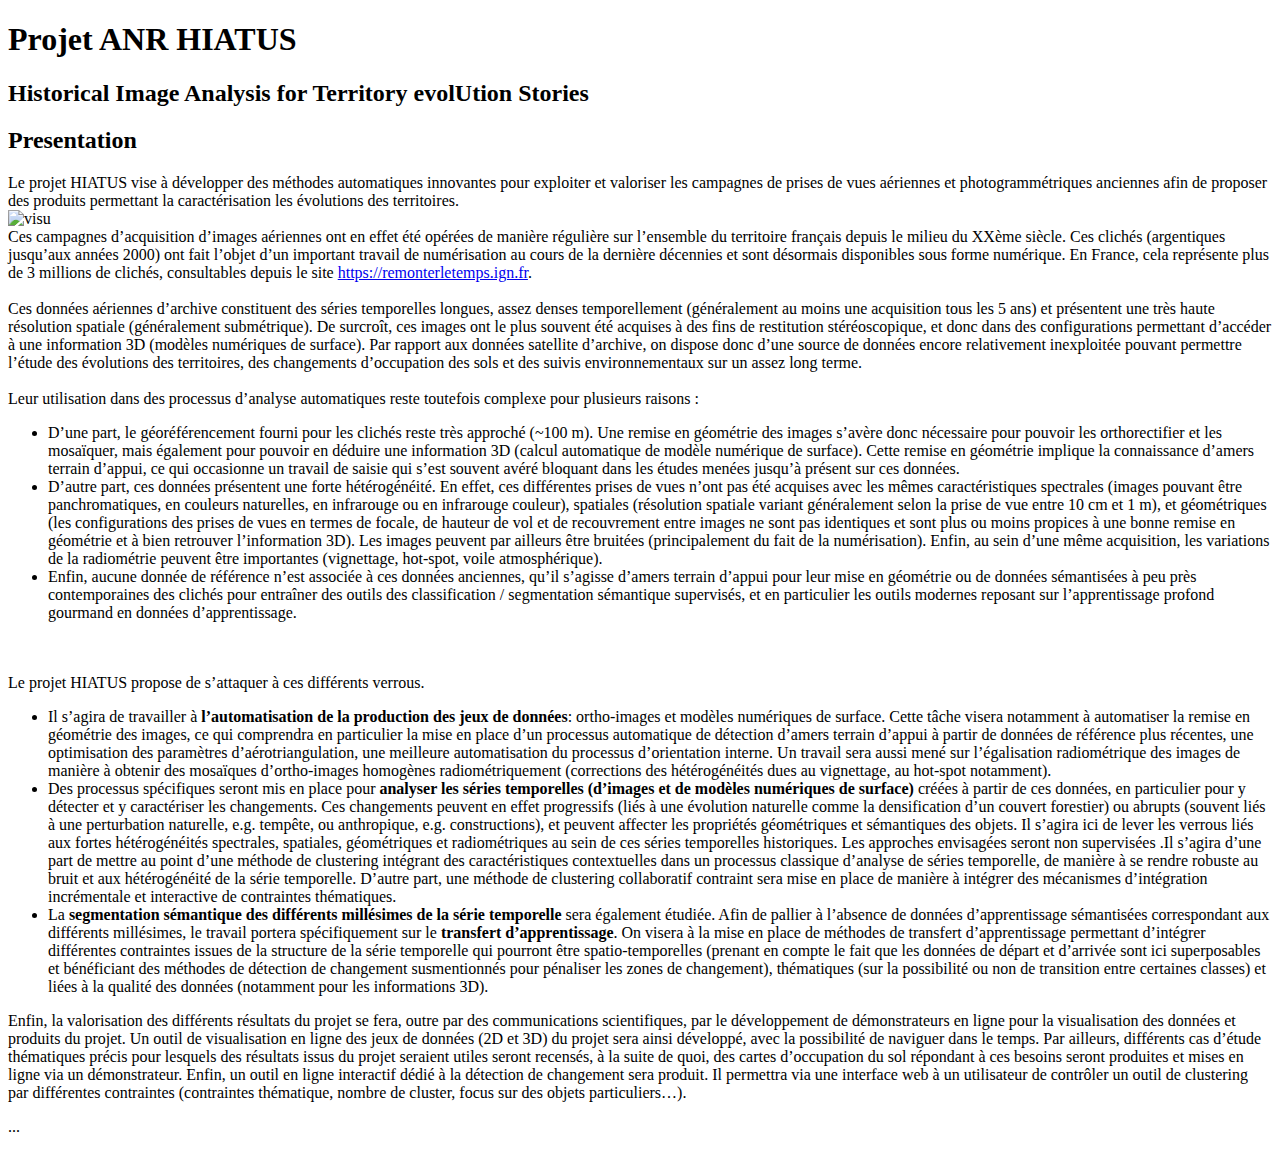
==== index.html @ 2a9e8b52 "Update index.html" ====
<!DOCTYPE html>
<html lang="fr"><head>
<meta http-equiv="content-type" content="text/html; charset=UTF-8">

  <meta charset="utf-8">
  <meta name="viewport" content="width=device-width, initial-scale=1, shrink-to-fit=no">
  <meta name="description" content="">
  <meta name="author" content="">

  <title>HIATUS</title>

  
  
</head>

  <!-- Header -->
  <header class="masthead" id="intro">
    <div class="container d-flex h-100 align-items-center">
      <div class="mx-auto text-center">
        <h1 class="mx-auto my-0 text-uppercase">Projet ANR HIATUS</h1>
        <h2 class="text-white-50 mx-auto mt-2 mb-5 lang-en">Historical Image Analysis for Territory evolUtion Stories</h2>
        <h2 class="text-white-50 mx-auto mt-2 mb-5 lang-fr" style="display: none;">Historical Image Analysis for Territory evolUtion Stories</h2>
      </div>
    </div>
  </header>

  <!-- About Section -->
  <section id="about" class="section section-padded">
    <div class="container">
      <div class="row text-center title">
        <div class="col-lg-8 mx-auto mb-5">
	  <h2 class="lang-en">Presentation</h2>
	  <h2 class="lang-fr" style="display: none;">Présentation du projet</h2>
      	</div>
      </div>
  </section>
				
      
Le projet HIATUS vise à développer des méthodes automatiques innovantes pour exploiter et valoriser les campagnes de prises de vues aériennes et photogrammétriques anciennes afin de proposer des produits permettant la caractérisation les évolutions des territoires.<br>

 <div>
<!--   <img src="http://recherche.ign.fr/labos/matis/testadmin/Echanges/hiatus_strasbourg.gif" width="500" height="500"  alt="visu"/> -->
 <img src="http://recherche.ign.fr/labos/matis/testadmin/Echanges/hiatus_strasbourg.gif" alt="visu"/>
</div> 
Ces campagnes d’acquisition d’images aériennes ont en effet été opérées de manière régulière sur l’ensemble du territoire français depuis le milieu du XXème siècle. Ces clichés (argentiques jusqu’aux années 2000) ont fait l’objet d’un important travail de numérisation au cours de la dernière décennies et sont désormais disponibles sous forme numérique. En France, cela représente plus de 3 millions de clichés, consultables depuis le site <a href="https://remonterletemps.ign.fr">https://remonterletemps.ign.fr</a>.<br><br>
Ces données aériennes d’archive constituent des séries temporelles longues, assez denses temporellement (généralement au moins une acquisition tous les 5 ans) et présentent une très haute résolution spatiale (généralement submétrique). De surcroît, ces images ont le plus souvent été acquises à des fins de restitution stéréoscopique, et donc dans des configurations permettant d’accéder à une information 3D (modèles numériques de surface). Par rapport aux données satellite d’archive, on dispose donc d’une source de données encore relativement inexploitée pouvant permettre l’étude des évolutions des territoires, des changements d’occupation des sols et des suivis environnementaux sur un assez long terme. <br><br>

Leur utilisation dans des processus d’analyse automatiques reste toutefois complexe pour plusieurs raisons : <br>
<ul>
<li> D’une part, le géoréférencement fourni pour les clichés reste très approché (~100 m). Une remise en géométrie des images s’avère donc nécessaire pour pouvoir les orthorectifier et les mosaïquer, mais également pour pouvoir en déduire une information 3D (calcul automatique de modèle numérique de surface). Cette remise en géométrie implique la connaissance d’amers terrain d’appui, ce qui occasionne un travail de saisie qui s’est souvent avéré bloquant dans les études menées jusqu’à présent sur ces données.</li>
<li> D’autre part, ces données présentent une forte hétérogénéité. En effet, ces différentes prises de vues n’ont pas été acquises avec les mêmes caractéristiques spectrales (images pouvant être panchromatiques, en couleurs naturelles, en infrarouge ou en infrarouge couleur), spatiales (résolution spatiale variant généralement selon la prise de vue entre 10 cm et 1 m), et géométriques (les configurations des prises de vues en termes de focale, de hauteur de vol et de recouvrement entre images ne sont pas identiques et sont plus ou moins propices à une bonne remise en géométrie et à bien retrouver l’information 3D). Les images peuvent par ailleurs être bruitées (principalement du fait de la numérisation). Enfin, au sein d’une même acquisition, les variations de la radiométrie peuvent être importantes (vignettage, hot-spot, voile atmosphérique).</li>
<li> Enfin, aucune donnée de référence n’est associée à ces données anciennes, qu’il s’agisse d’amers terrain d’appui pour leur mise en géométrie ou de données sémantisées à peu près contemporaines des clichés pour entraîner des outils des classification / segmentation sémantique supervisés, et en particulier les outils modernes reposant sur l’apprentissage profond gourmand en données d’apprentissage.</li>
</ul>
<br><br>

Le projet HIATUS propose de s’attaquer à ces différents verrous.<br>
<ul>
<li> Il s’agira de travailler à <b>l’automatisation de la production des jeux de données</b>: ortho-images et modèles numériques de surface. Cette tâche visera notamment à automatiser la remise en géométrie des images, ce qui comprendra en particulier la mise en place d’un processus automatique de détection d’amers terrain d’appui à partir de données de référence plus récentes, une optimisation des paramètres d’aérotriangulation, une meilleure automatisation du processus d’orientation interne. Un travail sera aussi mené sur l’égalisation radiométrique des images de manière à obtenir des mosaïques d’ortho-images homogènes radiométriquement (corrections des hétérogénéités dues au vignettage, au hot-spot notamment).</li>
<li> Des processus spécifiques seront mis en place pour <b>analyser les séries temporelles (d’images et de modèles numériques de surface) </b> créées à partir de ces données, en particulier pour y détecter et y caractériser les changements. Ces changements peuvent en effet progressifs (liés à une évolution naturelle comme la densification d’un couvert forestier) ou abrupts (souvent liés à une perturbation naturelle, e.g. tempête, ou anthropique, e.g. constructions), et peuvent affecter les propriétés géométriques et sémantiques des objets. Il s’agira ici de lever les verrous liés aux fortes hétérogénéités spectrales, spatiales, géométriques et radiométriques au sein de ces séries temporelles historiques. Les approches envisagées seront non supervisées .Il s’agira d’une part de mettre au point d’une méthode de clustering intégrant des caractéristiques contextuelles dans un processus classique d’analyse de séries temporelle, de manière à se rendre robuste au bruit et aux hétérogénéité de la série temporelle. D’autre part, une méthode de clustering collaboratif contraint sera mise en place de manière à intégrer des mécanismes d’intégration incrémentale et interactive de contraintes thématiques.</li>
<li> La <b>segmentation sémantique des différents millésimes de la série temporelle </b> sera également étudiée. Afin de pallier à l’absence de données d’apprentissage sémantisées correspondant aux différents millésimes, le travail portera spécifiquement sur le <b>transfert d’apprentissage</b>. On visera à la mise en place de méthodes de transfert d’apprentissage permettant d’intégrer différentes contraintes issues de la structure de la série temporelle qui pourront être spatio-temporelles (prenant en compte le fait que les données de départ et d’arrivée sont ici superposables et bénéficiant des méthodes de détection de changement susmentionnés pour pénaliser les zones de changement), thématiques (sur la possibilité ou non de transition entre certaines classes) et liées à la qualité des données (notamment pour les informations 3D).</li>
</ul>

Enfin, la valorisation des différents résultats du projet se fera, outre par des communications scientifiques, par le développement de démonstrateurs  en ligne pour la visualisation des données et produits du projet. Un outil de visualisation en ligne des jeux de données (2D et 3D) du projet sera ainsi développé, avec la possibilité de naviguer dans le temps. Par ailleurs, différents cas d’étude thématiques précis pour lesquels des résultats issus du projet seraient utiles seront recensés, à la suite de quoi, des cartes d’occupation du sol répondant à ces besoins seront produites et mises en ligne via un démonstrateur. Enfin, un outil en ligne interactif dédié  à la détection de changement sera produit. Il permettra via une interface web à un utilisateur de contrôler un outil de clustering par différentes contraintes (contraintes thématique, nombre de cluster, focus sur des objets particuliers…).



  <!-- Footer -->
  <footer class="bg-black small text-center text-white-50">
    <div class="container">
      <p> ... </p>
    </div>
  </footer>




</b></body></html>
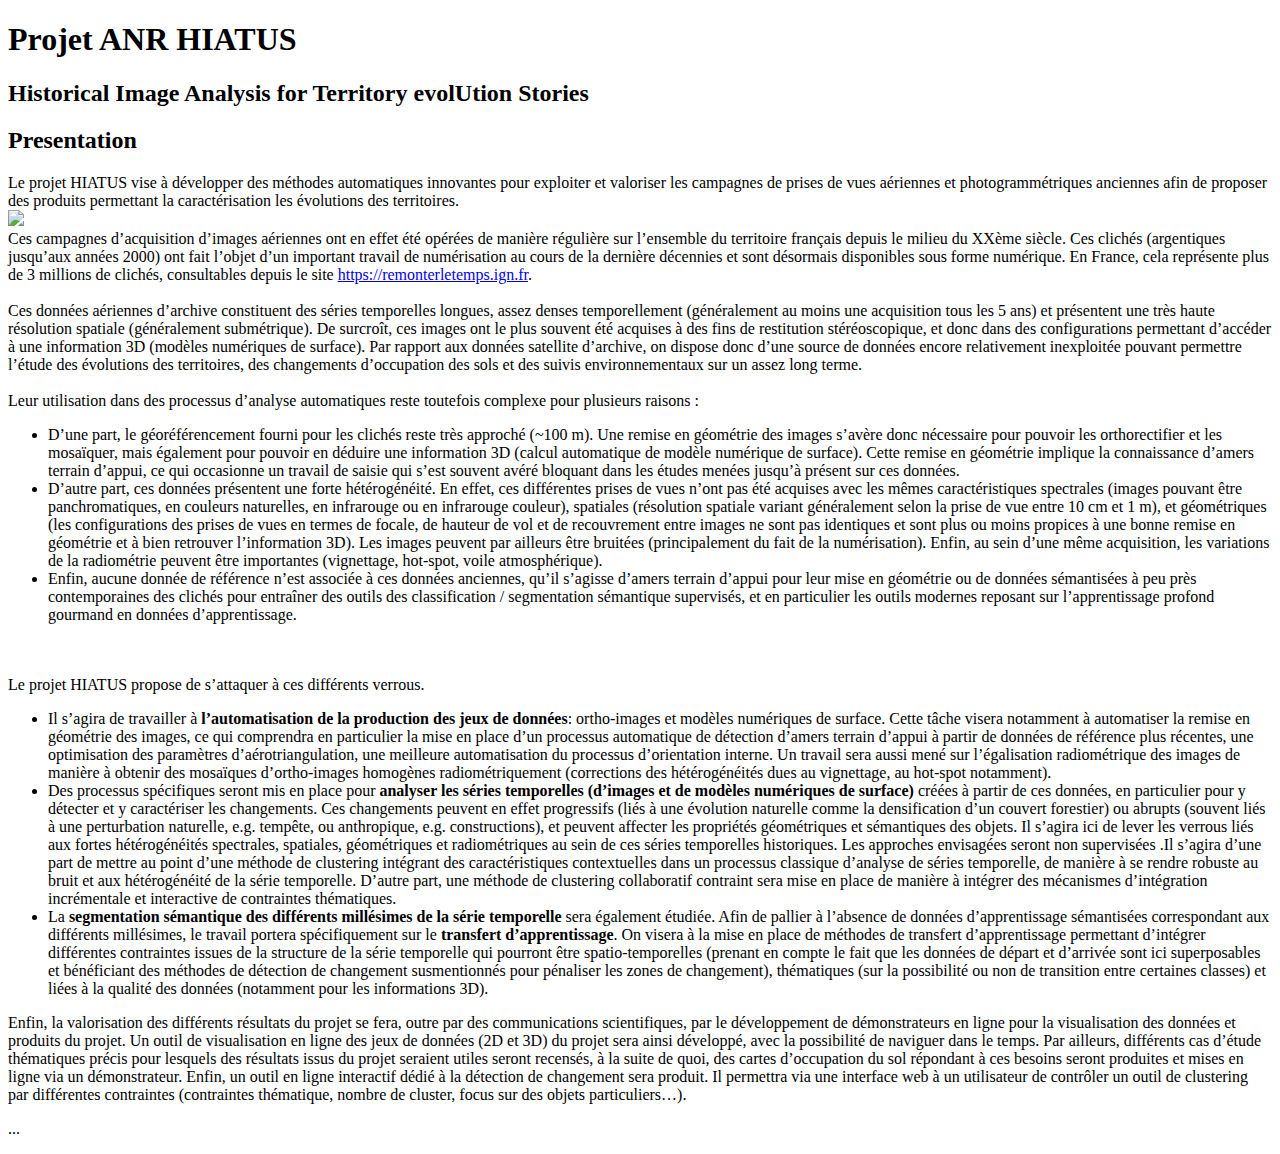
==== commit 1b7afd34: "Update index.html" ====
--- a/index.html
+++ b/index.html
@@ -40,7 +40,7 @@
 
  <div>
 <!--   <img src="http://recherche.ign.fr/labos/matis/testadmin/Echanges/hiatus_strasbourg.gif" width="500" height="500"  alt="visu"/> -->
- <img src="http://recherche.ign.fr/labos/matis/testadmin/Echanges/hiatus_strasbourg.gif" alt="visu"/>
+ <img src="https://recherche.ign.fr/labos/matis/testadmin/Echanges/hiatus_strasbourg.gif">
 </div> 
 Ces campagnes d’acquisition d’images aériennes ont en effet été opérées de manière régulière sur l’ensemble du territoire français depuis le milieu du XXème siècle. Ces clichés (argentiques jusqu’aux années 2000) ont fait l’objet d’un important travail de numérisation au cours de la dernière décennies et sont désormais disponibles sous forme numérique. En France, cela représente plus de 3 millions de clichés, consultables depuis le site <a href="https://remonterletemps.ign.fr">https://remonterletemps.ign.fr</a>.<br><br>
 Ces données aériennes d’archive constituent des séries temporelles longues, assez denses temporellement (généralement au moins une acquisition tous les 5 ans) et présentent une très haute résolution spatiale (généralement submétrique). De surcroît, ces images ont le plus souvent été acquises à des fins de restitution stéréoscopique, et donc dans des configurations permettant d’accéder à une information 3D (modèles numériques de surface). Par rapport aux données satellite d’archive, on dispose donc d’une source de données encore relativement inexploitée pouvant permettre l’étude des évolutions des territoires, des changements d’occupation des sols et des suivis environnementaux sur un assez long terme. <br><br>
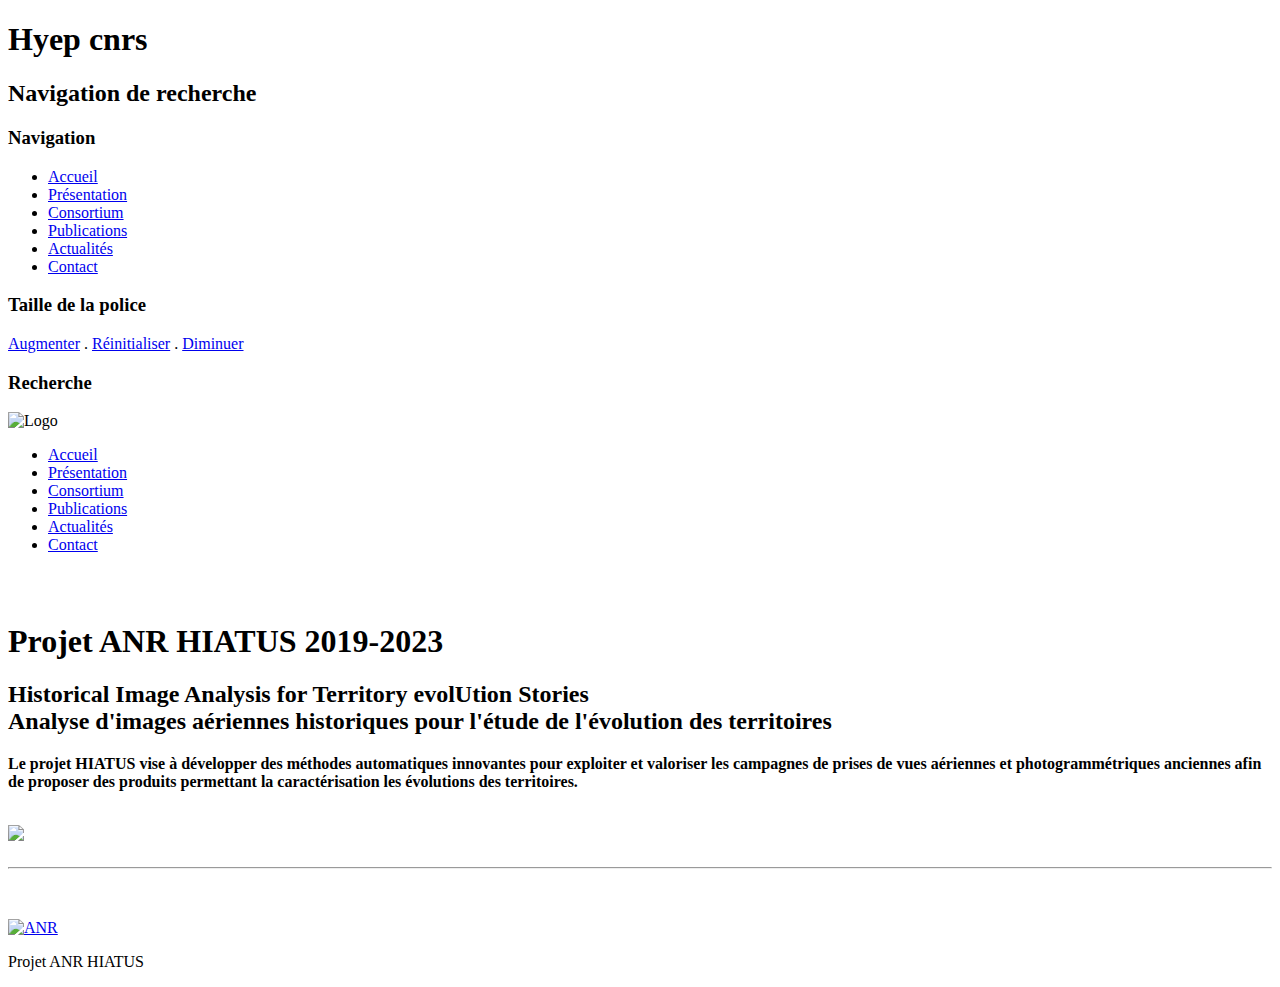
==== commit 68bdcf1d: "Update index.html" ====
--- a/index.html
+++ b/index.html
@@ -1,77 +1,254 @@
-<!DOCTYPE html>
-<html lang="fr"><head>
-<meta http-equiv="content-type" content="text/html; charset=UTF-8">
-
-  <meta charset="utf-8">
-  <meta name="viewport" content="width=device-width, initial-scale=1, shrink-to-fit=no">
-  <meta name="description" content="">
-  <meta name="author" content="">
-
-  <title>HIATUS</title>
-
-  
-  
-</head>
-
-  <!-- Header -->
-  <header class="masthead" id="intro">
-    <div class="container d-flex h-100 align-items-center">
-      <div class="mx-auto text-center">
-        <h1 class="mx-auto my-0 text-uppercase">Projet ANR HIATUS</h1>
-        <h2 class="text-white-50 mx-auto mt-2 mb-5 lang-en">Historical Image Analysis for Territory evolUtion Stories</h2>
-        <h2 class="text-white-50 mx-auto mt-2 mb-5 lang-fr" style="display: none;">Historical Image Analysis for Territory evolUtion Stories</h2>
-      </div>
-    </div>
-  </header>
-
-  <!-- About Section -->
-  <section id="about" class="section section-padded">
-    <div class="container">
-      <div class="row text-center title">
-        <div class="col-lg-8 mx-auto mb-5">
-	  <h2 class="lang-en">Presentation</h2>
-	  <h2 class="lang-fr" style="display: none;">Présentation du projet</h2>
-      	</div>
-      </div>
-  </section>
-				
-      
-Le projet HIATUS vise à développer des méthodes automatiques innovantes pour exploiter et valoriser les campagnes de prises de vues aériennes et photogrammétriques anciennes afin de proposer des produits permettant la caractérisation les évolutions des territoires.<br>
+<!DOCTYPE html PUBLIC "-//W3C//DTD XHTML 1.0 Transitional//EN" "http://www.w3.org/TR/xhtml1/DTD/xhtml1-transitional.dtd">
+<!-- saved from url=(0014)about:internet -->
+<html xmlns="http://www.w3.org/1999/xhtml" xml:lang="fr-fr" lang="fr-fr" dir="ltr" slick-uniqueid="3"><head><meta http-equiv="Content-Type" content="text/html; charset=UTF-8">
+
+	<meta name="generator" content="Joomla! - Open Source Content Management">
+	<title>HIATUS</title>
+	<script type="application/json" class="joomla-script-options new">{"csrf.token":"e23b637552145f708a8ef481ae0c6284","system.paths":{"root":"","base":""}}</script>
+
+	<script type="text/javascript">
+jQuery(window).on('load',  function() {
+				new JCaption('img.caption');
+			});
+	</script>
+
+		<link rel="stylesheet" href="./fichiers/system.css" type="text/css">
+		<link rel="stylesheet" href="./fichiers/position.css" type="text/css" media="screen,projection">
+		<link rel="stylesheet" href="./fichiers/layout.css" type="text/css" media="screen,projection">
+		<link rel="stylesheet" href="./fichiers/print.css" type="text/css" media="Print">
+		<link rel="stylesheet" href="./fichiers/beez5.css" type="text/css">
+		<link rel="stylesheet" href="./fichiers/general.css" type="text/css">
+				<!--[if lte IE 6]>
+			<link href="/templates/beez5/css/ieonly.css" rel="stylesheet" type="text/css" />
+		<![endif]-->
+		<!--[if IE 7]>
+			<link href="/templates/beez5/css/ie7only.css" rel="stylesheet" type="text/css" />
+		<![endif]-->
+		<script type="text/javascript" src="./fichiers/hide.js.téléchargement"></script>
+<!--
+		<script type="text/javascript">
+			var big ='72%';
+			var small='53%';
+			var altopen='est ouvert';
+			var altclose='est fermé';
+			var bildauf='/templates/beez5/images/plus.png';
+			var bildzu='/templates/beez5/images/minus.png';
+			var rightopen='Ouvrir les infos';
+			var rightclose='Fermer les infos';
+			var fontSizeTitle='Taille de la police';
+            var bigger='Augmenter';
+            var reset='Réinitialiser';
+            var smaller='Diminuer';
+            var biggerTitle='Augmenter la taille';
+            var resetTitle='Revenir aux styles par défaut';
+            var smallerTitle='Réduire la taille';
+		</script>
+
+		-->
+
+	</head>
+
+	<body style="font-size: 100%;">
+
+<div id="all">
+	<div id="back">
+		<div id="header">
+			<div class="logoheader">
+				<h1 id="logo">
+					Hyep cnrs
+					<span class="header1">
+					</span></h1>
+				</div>
+				<!-- end logoheader -->
+<!--
+				<ul class="skiplinks">
+					<li><a href="https://hyep.cnrs.fr/index.php#main" class="u2">Aller au contenu</a></li>
+					<li><a href="https://hyep.cnrs.fr/index.php#nav" class="u2">Aller au menu principal et à l'identification</a></li>
+				</ul>
+-->
+					<h2 class="unseen">Navigation de recherche</h2>
+					<h3 class="unseen">Navigation</h3>
+					<ul class="nav menu mod-list">
+						<li class="item-464"><a href="index.html">Accueil</a></li>
+						<li class="item-444"><a href="presentation.html">Présentation</a></li>
+						<li class="item-207"><a href="consortium.html">Consortium</a></li>
+						<li class="item-469"><a href="publications.html">Publications</a></li>
+						<li class="item-468"><a href="actualites.html">Actualités</a></li>
+						<li class="item-496"><a href="contact.html">Contact</a></li>
+
+
+					</ul>
+
+					<div id="line">
+						<div id="fontsize">
+							<h3>Taille de la police</h3>
+							<p>
+							<a title="Augmenter la taille" href="https://hyep.cnrs.fr/index.php#" onclick="changeFontSize(2); return false">Augmenter</a>
+							<span class="unseen">.</span>
+							<a href="https://hyep.cnrs.fr/index.php#" title="Revenir aux styles par défaut" onclick="revertStyles(); return false">Réinitialiser</a>
+							<span class="unseen">.</span>
+							<a href="https://hyep.cnrs.fr/index.php#" title="Réduire la taille" onclick="changeFontSize(-2); return false">Diminuer</a></p>
+						</div>
+						<h3 class="unseen">Recherche</h3>
+							<!--
+							RAJOUTER ICI  FRANCAIS / ANGLAIS
+							<div class="search mod_search63">
+								<form action="https://hyep.cnrs.fr/index.php" method="post" class="form-inline" role="search">
+									<label for="mod-search-searchword63" class="element-invisible">Rechercher</label> <input name="searchword" id="mod-search-searchword63" maxlength="200" class="inputbox search-query input-medium" type="search" size="20" placeholder="Recherche...">		<input type="hidden" name="task" value="search">
+									<input type="hidden" name="option" value="com_search">
+									<input type="hidden" name="Itemid" value="435">
+								</form>
+							</div>
+						-->
+					</div> <!-- end line -->
+
+					<div id="header-image">
+						<img src="./fichiers/entete_hiatus.png" alt="Logo">
+					</div>
+
+				</div><!-- end header -->
+
+
+				<div id="contentarea">
+					<div id="breadcrumbs">
+					</div>
+					<div class="left1 leftbigger" id="nav" role="navigation">
+
+						<div class="moduletable_menu">
+							<ul class="nav menu mod-list">
+								<li class="item-435"><a href="index.html">Accueil</a></li>
+								<li class="item-486"><a href="presentation.html">Présentation</a></li>
+								<li class="item-492"><a href="consortium.html">Consortium</a></li>
+								<li class="item-491"><a href="publications.html">Publications</a></li>
+								<li class="item-493"><a href="actualites.html">Actualités</a></li>
+								<li class="item-494"><a href="contact.html">Contact</a></li>
+						</div>
+
+
+					</div><!-- end navi -->
+
+
+					<div id="wrapper2">
+
+						<div id="main" role="main">
+
+
+							<div id="system-message-container">
+	</div>
+
+							<div class="blog-featured" itemscope="" itemtype="https://schema.org/Blog">
+<div class="items-leading clearfix">
+			<div class="leading-0 clearfix" itemprop="blogPost" itemscope="" itemtype="https://schema.org/BlogPosting">
+
+
+
+
+
+<h2>&nbsp;</h2>
+<h1>Projet ANR HIATUS 2019-2023</h1>
+<p style="text-align: justify;">
+   <h2>Historical Image Analysis for Territory evolUtion Stories <br> Analyse d'images aériennes historiques pour l'étude de l'évolution des territoires</h2>
+
+<p>
+<strong> Le projet HIATUS vise à développer des méthodes automatiques innovantes pour exploiter et valoriser les campagnes de prises de vues aériennes et photogrammétriques anciennes afin de proposer des produits permettant la caractérisation les évolutions des territoires.</strong> <br>
+</p>
+<br>
 
  <div>
 <!--   <img src="http://recherche.ign.fr/labos/matis/testadmin/Echanges/hiatus_strasbourg.gif" width="500" height="500"  alt="visu"/> -->
- <img src="https://recherche.ign.fr/labos/matis/testadmin/Echanges/hiatus_strasbourg.gif">
-</div> 
-Ces campagnes d’acquisition d’images aériennes ont en effet été opérées de manière régulière sur l’ensemble du territoire français depuis le milieu du XXème siècle. Ces clichés (argentiques jusqu’aux années 2000) ont fait l’objet d’un important travail de numérisation au cours de la dernière décennies et sont désormais disponibles sous forme numérique. En France, cela représente plus de 3 millions de clichés, consultables depuis le site <a href="https://remonterletemps.ign.fr">https://remonterletemps.ign.fr</a>.<br><br>
-Ces données aériennes d’archive constituent des séries temporelles longues, assez denses temporellement (généralement au moins une acquisition tous les 5 ans) et présentent une très haute résolution spatiale (généralement submétrique). De surcroît, ces images ont le plus souvent été acquises à des fins de restitution stéréoscopique, et donc dans des configurations permettant d’accéder à une information 3D (modèles numériques de surface). Par rapport aux données satellite d’archive, on dispose donc d’une source de données encore relativement inexploitée pouvant permettre l’étude des évolutions des territoires, des changements d’occupation des sols et des suivis environnementaux sur un assez long terme. <br><br>
-
-Leur utilisation dans des processus d’analyse automatiques reste toutefois complexe pour plusieurs raisons : <br>
-<ul>
-<li> D’une part, le géoréférencement fourni pour les clichés reste très approché (~100 m). Une remise en géométrie des images s’avère donc nécessaire pour pouvoir les orthorectifier et les mosaïquer, mais également pour pouvoir en déduire une information 3D (calcul automatique de modèle numérique de surface). Cette remise en géométrie implique la connaissance d’amers terrain d’appui, ce qui occasionne un travail de saisie qui s’est souvent avéré bloquant dans les études menées jusqu’à présent sur ces données.</li>
-<li> D’autre part, ces données présentent une forte hétérogénéité. En effet, ces différentes prises de vues n’ont pas été acquises avec les mêmes caractéristiques spectrales (images pouvant être panchromatiques, en couleurs naturelles, en infrarouge ou en infrarouge couleur), spatiales (résolution spatiale variant généralement selon la prise de vue entre 10 cm et 1 m), et géométriques (les configurations des prises de vues en termes de focale, de hauteur de vol et de recouvrement entre images ne sont pas identiques et sont plus ou moins propices à une bonne remise en géométrie et à bien retrouver l’information 3D). Les images peuvent par ailleurs être bruitées (principalement du fait de la numérisation). Enfin, au sein d’une même acquisition, les variations de la radiométrie peuvent être importantes (vignettage, hot-spot, voile atmosphérique).</li>
-<li> Enfin, aucune donnée de référence n’est associée à ces données anciennes, qu’il s’agisse d’amers terrain d’appui pour leur mise en géométrie ou de données sémantisées à peu près contemporaines des clichés pour entraîner des outils des classification / segmentation sémantique supervisés, et en particulier les outils modernes reposant sur l’apprentissage profond gourmand en données d’apprentissage.</li>
-</ul>
-<br><br>
-
-Le projet HIATUS propose de s’attaquer à ces différents verrous.<br>
-<ul>
-<li> Il s’agira de travailler à <b>l’automatisation de la production des jeux de données</b>: ortho-images et modèles numériques de surface. Cette tâche visera notamment à automatiser la remise en géométrie des images, ce qui comprendra en particulier la mise en place d’un processus automatique de détection d’amers terrain d’appui à partir de données de référence plus récentes, une optimisation des paramètres d’aérotriangulation, une meilleure automatisation du processus d’orientation interne. Un travail sera aussi mené sur l’égalisation radiométrique des images de manière à obtenir des mosaïques d’ortho-images homogènes radiométriquement (corrections des hétérogénéités dues au vignettage, au hot-spot notamment).</li>
-<li> Des processus spécifiques seront mis en place pour <b>analyser les séries temporelles (d’images et de modèles numériques de surface) </b> créées à partir de ces données, en particulier pour y détecter et y caractériser les changements. Ces changements peuvent en effet progressifs (liés à une évolution naturelle comme la densification d’un couvert forestier) ou abrupts (souvent liés à une perturbation naturelle, e.g. tempête, ou anthropique, e.g. constructions), et peuvent affecter les propriétés géométriques et sémantiques des objets. Il s’agira ici de lever les verrous liés aux fortes hétérogénéités spectrales, spatiales, géométriques et radiométriques au sein de ces séries temporelles historiques. Les approches envisagées seront non supervisées .Il s’agira d’une part de mettre au point d’une méthode de clustering intégrant des caractéristiques contextuelles dans un processus classique d’analyse de séries temporelle, de manière à se rendre robuste au bruit et aux hétérogénéité de la série temporelle. D’autre part, une méthode de clustering collaboratif contraint sera mise en place de manière à intégrer des mécanismes d’intégration incrémentale et interactive de contraintes thématiques.</li>
-<li> La <b>segmentation sémantique des différents millésimes de la série temporelle </b> sera également étudiée. Afin de pallier à l’absence de données d’apprentissage sémantisées correspondant aux différents millésimes, le travail portera spécifiquement sur le <b>transfert d’apprentissage</b>. On visera à la mise en place de méthodes de transfert d’apprentissage permettant d’intégrer différentes contraintes issues de la structure de la série temporelle qui pourront être spatio-temporelles (prenant en compte le fait que les données de départ et d’arrivée sont ici superposables et bénéficiant des méthodes de détection de changement susmentionnés pour pénaliser les zones de changement), thématiques (sur la possibilité ou non de transition entre certaines classes) et liées à la qualité des données (notamment pour les informations 3D).</li>
-</ul>
-
-Enfin, la valorisation des différents résultats du projet se fera, outre par des communications scientifiques, par le développement de démonstrateurs  en ligne pour la visualisation des données et produits du projet. Un outil de visualisation en ligne des jeux de données (2D et 3D) du projet sera ainsi développé, avec la possibilité de naviguer dans le temps. Par ailleurs, différents cas d’étude thématiques précis pour lesquels des résultats issus du projet seraient utiles seront recensés, à la suite de quoi, des cartes d’occupation du sol répondant à ces besoins seront produites et mises en ligne via un démonstrateur. Enfin, un outil en ligne interactif dédié  à la détection de changement sera produit. Il permettra via une interface web à un utilisateur de contrôler un outil de clustering par différentes contraintes (contraintes thématique, nombre de cluster, focus sur des objets particuliers…).
-
-
-
-  <!-- Footer -->
-  <footer class="bg-black small text-center text-white-50">
-    <div class="container">
-      <p> ... </p>
-    </div>
-  </footer>
-
-
-
-
-</b></body></html>
+<!-- <img src="http://recherche.ign.fr/labos/matis/testadmin/Echanges/hiatus_strasbourg.gif"> -->
+<img src="fichiers/hiatus_strasbourg.gif" height=700>
+</div>
+
+<br><hr>
+<p>&nbsp;</p>
+
+
+
+		</div>
+			</div>
+
+
+
+</div>
+
+
+						</div><!-- end main -->
+
+					</div><!-- end wrapper -->
+
+
+
+					<div class="wrap"></div>
+
+				</div> <!-- end contentarea -->
+
+			</div><!-- back -->
+
+		</div><!-- all -->
+
+		<div id="footer-outer">
+
+					<div id="footer-inner">
+
+				<div id="bottom">
+										<div class="box box1"> <div class="moduletable">
+ <div class="bannergroup">
+
+	<div class="banneritem">
+																																																																			<a href="https://hyep.cnrs.fr/index.php/component/banners/click/4" target="_blank" rel="noopener noreferrer" title="CNRS">
+							<img src="./fichiers/rien.jpg" alt="">
+					</a>
+					<div class="clr"></div>
+	</div>
+
+</div>
+</div>
+</div>
+										   					<div class="box box2"> <div class="moduletable">
+ <div class="bannergroup">
+
+	<div class="banneritem">
+																																																																			<a href="https://hyep.cnrs.fr/index.php/component/banners/click/2" target="_blank" rel="noopener noreferrer" title="ANR">
+							<img src="./logos/ANR.jpg" alt="ANR">
+						</a>
+																<div class="clr"></div>
+	</div>
+
+</div>
+</div>
+</div>
+															<div class="box box3"> <div class="moduletable">
+ <div class="bannergroup">
+
+	<div class="banneritem">
+																																																																			<a href="https://hyep.cnrs.fr/index.php/component/banners/click/3" target="_blank" rel="noopener noreferrer" title="Universite de Strasbourg">
+							<img src="./fichiers/rien.jpg" alt="">
+						</a>
+																<div class="clr"></div>
+	</div>
+
+</div>
+</div>
+</div>
+									</div>
+			</div>
+
+			<div id="footer-sub">
+
+							<div id="footer">
+
+
+					<p>
+						Projet ANR HIATUS
+					</p>
+
+							</div><!-- end footer -->
+
+			</div>
+
+		</div>
+
+
+
+</body></html>
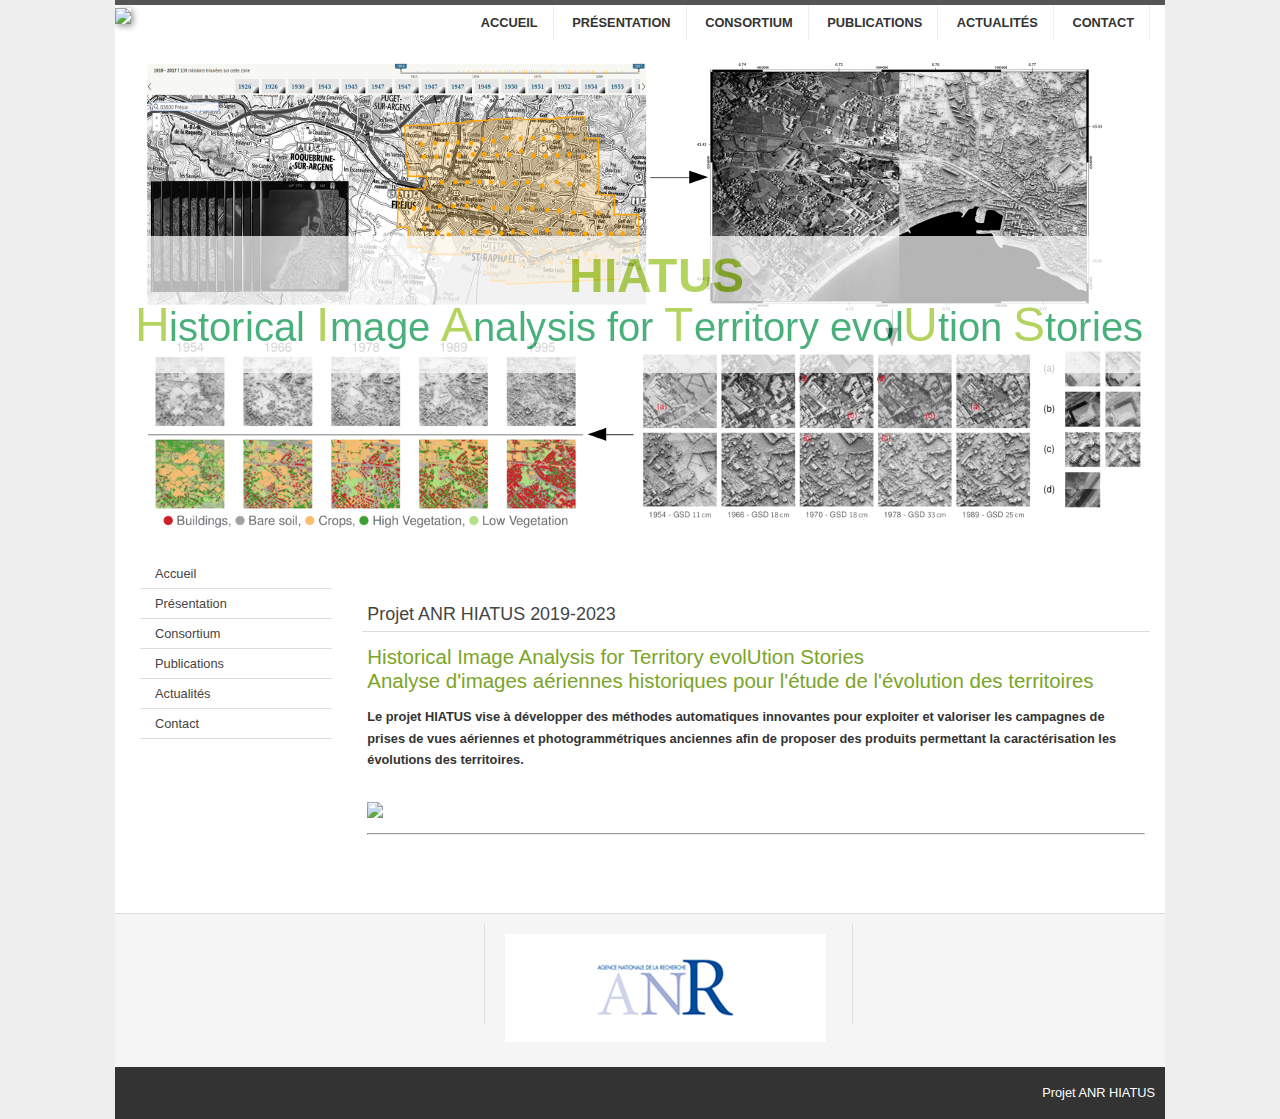
==== commit d7de08e7: "Update index.html" ====
--- a/index.html
+++ b/index.html
@@ -1,254 +1,54 @@
 <!DOCTYPE html PUBLIC "-//W3C//DTD XHTML 1.0 Transitional//EN" "http://www.w3.org/TR/xhtml1/DTD/xhtml1-transitional.dtd">
-<!-- saved from url=(0014)about:internet -->
-<html xmlns="http://www.w3.org/1999/xhtml" xml:lang="fr-fr" lang="fr-fr" dir="ltr" slick-uniqueid="3"><head><meta http-equiv="Content-Type" content="text/html; charset=UTF-8">
-
-	<meta name="generator" content="Joomla! - Open Source Content Management">
-	<title>HIATUS</title>
-	<script type="application/json" class="joomla-script-options new">{"csrf.token":"e23b637552145f708a8ef481ae0c6284","system.paths":{"root":"","base":""}}</script>
-
-	<script type="text/javascript">
-jQuery(window).on('load',  function() {
-				new JCaption('img.caption');
-			});
-	</script>
-
-		<link rel="stylesheet" href="./fichiers/system.css" type="text/css">
-		<link rel="stylesheet" href="./fichiers/position.css" type="text/css" media="screen,projection">
-		<link rel="stylesheet" href="./fichiers/layout.css" type="text/css" media="screen,projection">
-		<link rel="stylesheet" href="./fichiers/print.css" type="text/css" media="Print">
-		<link rel="stylesheet" href="./fichiers/beez5.css" type="text/css">
-		<link rel="stylesheet" href="./fichiers/general.css" type="text/css">
-				<!--[if lte IE 6]>
-			<link href="/templates/beez5/css/ieonly.css" rel="stylesheet" type="text/css" />
-		<![endif]-->
-		<!--[if IE 7]>
-			<link href="/templates/beez5/css/ie7only.css" rel="stylesheet" type="text/css" />
-		<![endif]-->
-		<script type="text/javascript" src="./fichiers/hide.js.téléchargement"></script>
-<!--
-		<script type="text/javascript">
-			var big ='72%';
-			var small='53%';
-			var altopen='est ouvert';
-			var altclose='est fermé';
-			var bildauf='/templates/beez5/images/plus.png';
-			var bildzu='/templates/beez5/images/minus.png';
-			var rightopen='Ouvrir les infos';
-			var rightclose='Fermer les infos';
-			var fontSizeTitle='Taille de la police';
-            var bigger='Augmenter';
-            var reset='Réinitialiser';
-            var smaller='Diminuer';
-            var biggerTitle='Augmenter la taille';
-            var resetTitle='Revenir aux styles par défaut';
-            var smallerTitle='Réduire la taille';
-		</script>
-
-		-->
-
-	</head>
-
-	<body style="font-size: 100%;">
-
-<div id="all">
-	<div id="back">
-		<div id="header">
-			<div class="logoheader">
-				<h1 id="logo">
-					Hyep cnrs
-					<span class="header1">
-					</span></h1>
-				</div>
-				<!-- end logoheader -->
-<!--
-				<ul class="skiplinks">
-					<li><a href="https://hyep.cnrs.fr/index.php#main" class="u2">Aller au contenu</a></li>
-					<li><a href="https://hyep.cnrs.fr/index.php#nav" class="u2">Aller au menu principal et à l'identification</a></li>
-				</ul>
--->
-					<h2 class="unseen">Navigation de recherche</h2>
-					<h3 class="unseen">Navigation</h3>
-					<ul class="nav menu mod-list">
-						<li class="item-464"><a href="index.html">Accueil</a></li>
-						<li class="item-444"><a href="presentation.html">Présentation</a></li>
-						<li class="item-207"><a href="consortium.html">Consortium</a></li>
-						<li class="item-469"><a href="publications.html">Publications</a></li>
-						<li class="item-468"><a href="actualites.html">Actualités</a></li>
-						<li class="item-496"><a href="contact.html">Contact</a></li>
+<html xmlns="http://www.w3.org/1999/xhtml" xml:lang="fr-fr" lang="fr-fr" dir="ltr" slick-uniqueid="3">
 
 
-					</ul>
+<!-- Script d'ecriture de la section <head> -->
+<script src="js/head.js" onload="ecrire_head();"></script>
 
-					<div id="line">
-						<div id="fontsize">
-							<h3>Taille de la police</h3>
-							<p>
-							<a title="Augmenter la taille" href="https://hyep.cnrs.fr/index.php#" onclick="changeFontSize(2); return false">Augmenter</a>
-							<span class="unseen">.</span>
-							<a href="https://hyep.cnrs.fr/index.php#" title="Revenir aux styles par défaut" onclick="revertStyles(); return false">Réinitialiser</a>
-							<span class="unseen">.</span>
-							<a href="https://hyep.cnrs.fr/index.php#" title="Réduire la taille" onclick="changeFontSize(-2); return false">Diminuer</a></p>
-						</div>
-						<h3 class="unseen">Recherche</h3>
-							<!--
-							RAJOUTER ICI  FRANCAIS / ANGLAIS
-							<div class="search mod_search63">
-								<form action="https://hyep.cnrs.fr/index.php" method="post" class="form-inline" role="search">
-									<label for="mod-search-searchword63" class="element-invisible">Rechercher</label> <input name="searchword" id="mod-search-searchword63" maxlength="200" class="inputbox search-query input-medium" type="search" size="20" placeholder="Recherche...">		<input type="hidden" name="task" value="search">
-									<input type="hidden" name="option" value="com_search">
-									<input type="hidden" name="Itemid" value="435">
-								</form>
-							</div>
-						-->
-					</div> <!-- end line -->
+<body style="font-size: 100%;">
 
-					<div id="header-image">
-						<img src="./fichiers/entete_hiatus.png" alt="Logo">
-					</div>
+	<div id="all">
+		<div id="back">
 
-				</div><!-- end header -->
+			<!-- Script d'ecriture de l'en tete (bandeau, menu haut et choix langue) -->
+			<script src="js/header_menu.js" onload="ecrire_header_fr('index_en.html');"></script>
+
+			<!-- Script d'ecriture du menu lateral -->
+			<script src="js/header_menu.js" onload="ecrire_menu_fr();"></script>
 
 
-				<div id="contentarea">
-					<div id="breadcrumbs">
-					</div>
-					<div class="left1 leftbigger" id="nav" role="navigation">
+				<div id="wrapper2">
+					<div id="main" role="main">
+						<h2>&nbsp;</h2>
+						<h1>Projet ANR HIATUS 2019-2023</h1>
+						<p style="text-align: justify;">
+							<h2>Historical Image Analysis for Territory evolUtion Stories <br> Analyse d'images aériennes historiques pour l'étude de l'évolution des territoires</h2>
+							<p>
+								<strong> Le projet HIATUS vise à développer des méthodes automatiques innovantes pour exploiter et valoriser les campagnes de prises de vues aériennes et photogrammétriques anciennes afin de proposer des produits permettant la caractérisation les évolutions des territoires.</strong> <br>
+							</p>
+							<br>
+						</p>
+						<div>
+							<!--   <img src="http://recherche.ign.fr/labos/matis/testadmin/Echanges/hiatus_strasbourg.gif" width="500" height="500"  alt="visu"/> -->
+							<!-- <img src="http://recherche.ign.fr/labos/matis/testadmin/Echanges/hiatus_strasbourg.gif"> -->
+							<img src="fichiers/hiatus_strasbourg.gif" height=700>
+						</div>
+						<br><hr>
+						<p>&nbsp;</p>
 
-						<div class="moduletable_menu">
-							<ul class="nav menu mod-list">
-								<li class="item-435"><a href="index.html">Accueil</a></li>
-								<li class="item-486"><a href="presentation.html">Présentation</a></li>
-								<li class="item-492"><a href="consortium.html">Consortium</a></li>
-								<li class="item-491"><a href="publications.html">Publications</a></li>
-								<li class="item-493"><a href="actualites.html">Actualités</a></li>
-								<li class="item-494"><a href="contact.html">Contact</a></li>
-						</div>
+					</div><!-- end main -->
+
+				</div><!-- end wrapper -->
+
+			</div> <!-- end contentarea -->
+
+		</div><!-- back -->
+
+	</div><!-- all -->
 
 
-					</div><!-- end navi -->
-
-
-					<div id="wrapper2">
-
-						<div id="main" role="main">
-
-
-							<div id="system-message-container">
-	</div>
-
-							<div class="blog-featured" itemscope="" itemtype="https://schema.org/Blog">
-<div class="items-leading clearfix">
-			<div class="leading-0 clearfix" itemprop="blogPost" itemscope="" itemtype="https://schema.org/BlogPosting">
-
-
-
-
-
-<h2>&nbsp;</h2>
-<h1>Projet ANR HIATUS 2019-2023</h1>
-<p style="text-align: justify;">
-   <h2>Historical Image Analysis for Territory evolUtion Stories <br> Analyse d'images aériennes historiques pour l'étude de l'évolution des territoires</h2>
-
-<p>
-<strong> Le projet HIATUS vise à développer des méthodes automatiques innovantes pour exploiter et valoriser les campagnes de prises de vues aériennes et photogrammétriques anciennes afin de proposer des produits permettant la caractérisation les évolutions des territoires.</strong> <br>
-</p>
-<br>
-
- <div>
-<!--   <img src="http://recherche.ign.fr/labos/matis/testadmin/Echanges/hiatus_strasbourg.gif" width="500" height="500"  alt="visu"/> -->
-<!-- <img src="http://recherche.ign.fr/labos/matis/testadmin/Echanges/hiatus_strasbourg.gif"> -->
-<img src="fichiers/hiatus_strasbourg.gif" height=700>
-</div>
-
-<br><hr>
-<p>&nbsp;</p>
-
-
-
-		</div>
-			</div>
-
-
-
-</div>
-
-
-						</div><!-- end main -->
-
-					</div><!-- end wrapper -->
-
-
-
-					<div class="wrap"></div>
-
-				</div> <!-- end contentarea -->
-
-			</div><!-- back -->
-
-		</div><!-- all -->
-
-		<div id="footer-outer">
-
-					<div id="footer-inner">
-
-				<div id="bottom">
-										<div class="box box1"> <div class="moduletable">
- <div class="bannergroup">
-
-	<div class="banneritem">
-																																																																			<a href="https://hyep.cnrs.fr/index.php/component/banners/click/4" target="_blank" rel="noopener noreferrer" title="CNRS">
-							<img src="./fichiers/rien.jpg" alt="">
-					</a>
-					<div class="clr"></div>
-	</div>
-
-</div>
-</div>
-</div>
-										   					<div class="box box2"> <div class="moduletable">
- <div class="bannergroup">
-
-	<div class="banneritem">
-																																																																			<a href="https://hyep.cnrs.fr/index.php/component/banners/click/2" target="_blank" rel="noopener noreferrer" title="ANR">
-							<img src="./logos/ANR.jpg" alt="ANR">
-						</a>
-																<div class="clr"></div>
-	</div>
-
-</div>
-</div>
-</div>
-															<div class="box box3"> <div class="moduletable">
- <div class="bannergroup">
-
-	<div class="banneritem">
-																																																																			<a href="https://hyep.cnrs.fr/index.php/component/banners/click/3" target="_blank" rel="noopener noreferrer" title="Universite de Strasbourg">
-							<img src="./fichiers/rien.jpg" alt="">
-						</a>
-																<div class="clr"></div>
-	</div>
-
-</div>
-</div>
-</div>
-									</div>
-			</div>
-
-			<div id="footer-sub">
-
-							<div id="footer">
-
-
-					<p>
-						Projet ANR HIATUS
-					</p>
-
-							</div><!-- end footer -->
-
-			</div>
-
-		</div>
-
+	<!-- Script d'ecriture du pied de page -->
+	<script src="js/piedpage.js" onload="ecrire_piedpage_fr();"></script>
 
 
 </body></html>
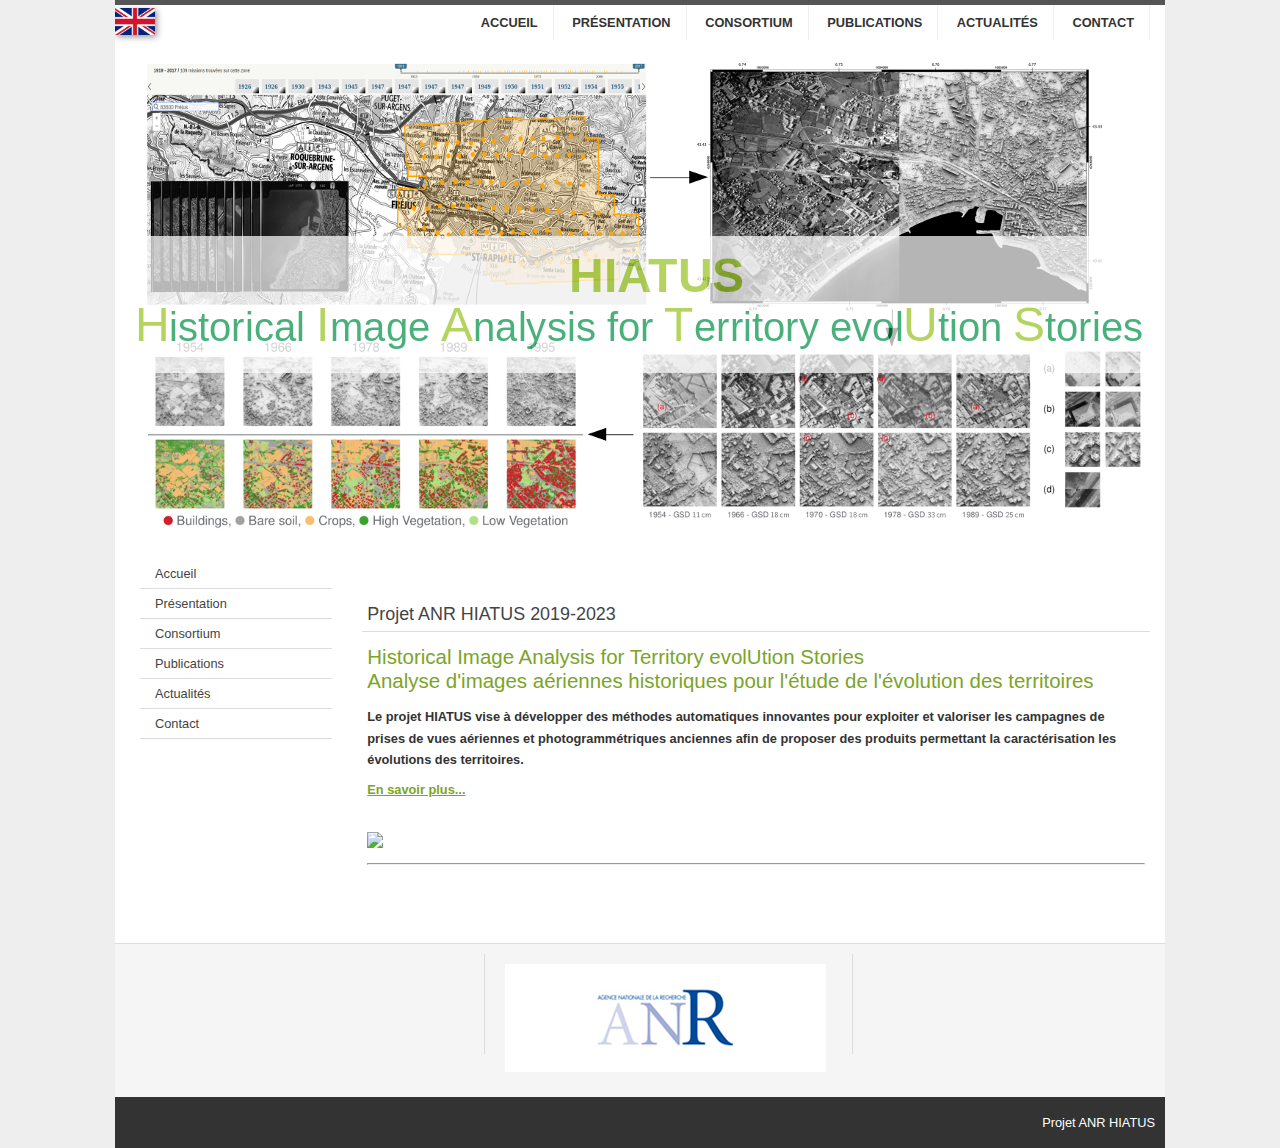
==== commit e0c4a1ba: "Update index.html" ====
--- a/index.html
+++ b/index.html
@@ -1,4 +1,4 @@
-<!DOCTYPE html PUBLIC "-//W3C//DTD XHTML 1.0 Transitional//EN" "http://www.w3.org/TR/xhtml1/DTD/xhtml1-transitional.dtd">
+﻿<!DOCTYPE html PUBLIC "-//W3C//DTD XHTML 1.0 Transitional//EN" "http://www.w3.org/TR/xhtml1/DTD/xhtml1-transitional.dtd">
 <html xmlns="http://www.w3.org/1999/xhtml" xml:lang="fr-fr" lang="fr-fr" dir="ltr" slick-uniqueid="3">
 
 
@@ -26,6 +26,9 @@
 							<p>
 								<strong> Le projet HIATUS vise à développer des méthodes automatiques innovantes pour exploiter et valoriser les campagnes de prises de vues aériennes et photogrammétriques anciennes afin de proposer des produits permettant la caractérisation les évolutions des territoires.</strong> <br>
 							</p>
+							<p>
+							<a href="presentation.html"><strong> En savoir plus... </strong> </a>
+							</p>
 							<br>
 						</p>
 						<div>
